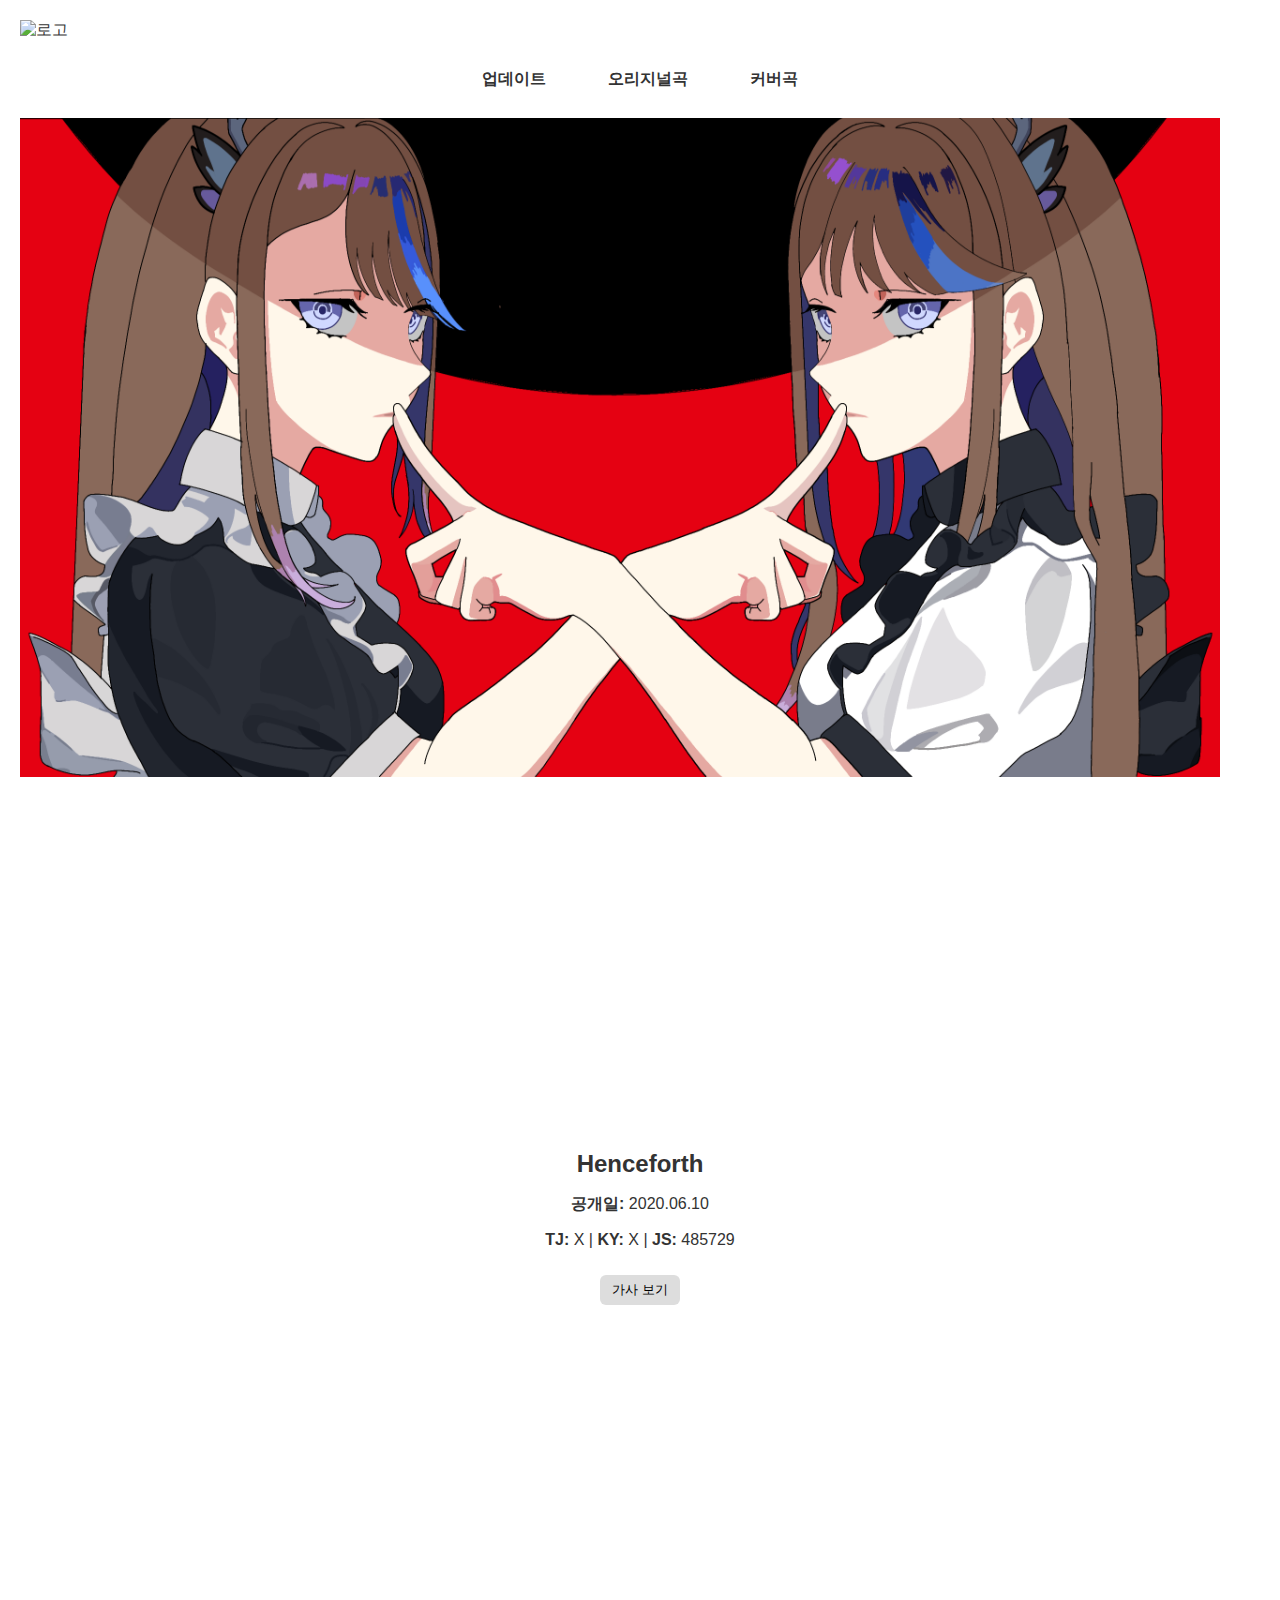
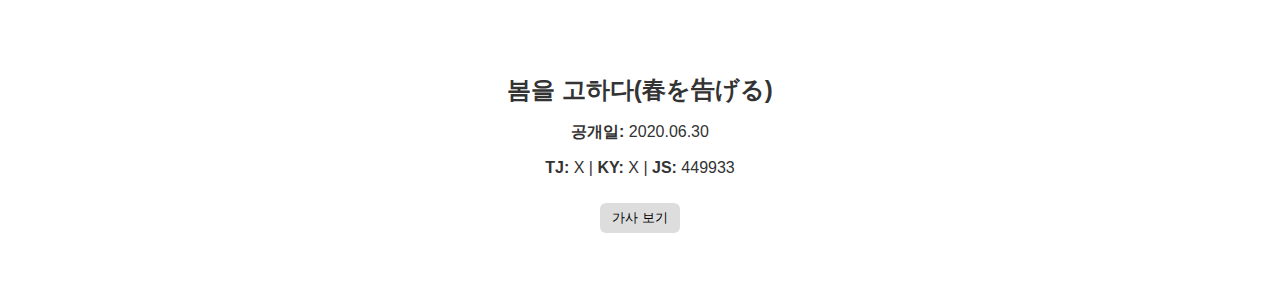
==== hebikaraoke/cover.html @ 1faf4669 "Add files via upload" ====
<!DOCTYPE html>
<html lang="ko">
<head>
  <meta charset="UTF-8" />
  <title>커버곡</title>
  <link rel="stylesheet" href="css/style.css" />
  <script src="js/cover.js" defer></script>
</head>
<body>

  <header>
    <div class="logo">
      <a href="index.html">
        <img src="assets/logo/20250415logo.png" alt="로고">
      </a>
    </div>
    <nav>
      <a href="update.html">업데이트</a>
      <a href="original.html">오리지널곡</a>
      <a href="cover.html">커버곡</a>
    </nav>
    <div class="banner">
      <img src="assets/banner/cover/20250415cover.png" alt="배너">
    </div>
  </header>

  <main id="coverList" class="content"></main>

</body>
</html>
---- hebikaraoke/css/style.css ----
/* css/style.css */

/* 공통 설정 */
body {
  font-family: 'Noto Sans KR', sans-serif;
  padding: 20px;
  margin: 0;
  background-color: #fff;
  color: #333;
}

a {
  text-decoration: none;
  color: inherit;
}

ul {
  list-style: none;
  padding: 0;
  margin: 0;
}

/* 로고 */
.logo img {
  width: 400px;
  height: 100px;
  cursor: pointer;
}

/* 네비게이션 */
nav {
  display: flex;
  justify-content: center;
  gap: 30px;
  margin: 20px 0;
  font-weight: bold;
}

nav a {
  padding: 8px 16px;
  border-radius: 8px;
  transition: background 0.2s;
}

nav a:hover {
  background-color: #f0f0f0;
}

/* 배너 */
.banner img {
  width: 100%;
  max-width: 1200px;
  height: auto;
  user-select: none;
  pointer-events: none;
}

/* 메인 콘텐츠 (index.html 전용) */
.main-content {
  text-align: center;
  margin-top: 40px;
}

.main-content h1 {
  font-size: 36px;
  margin-bottom: 10px;
}

.main-content p {
  font-size: 18px;
  color: #555;
}

.main-updates {
  margin-top: 50px;
  text-align: center;
}

.main-updates h2 {
  font-size: 28px;
  margin-bottom: 10px;
}

.update-list li {
  margin: 5px 0;
}

/* 테이블 스타일 */
table {
  width: 100%;
  max-width: 1000px;
  margin: 20px auto;
  border-collapse: collapse;
}

th, td {
  border: 1px solid #ddd;
  padding: 10px;
  text-align: center;
}

/* 커버곡 스타일 */
.cover-song {
  margin: 40px auto;
  max-width: 800px;
  text-align: center;
}

.cover-song iframe {
  width: 100%;
  max-width: 560px;
  height: 315px;
}

.cover-song h2 {
  margin: 10px 0;
}

.cover-song .toggle-lyrics {
  margin-top: 10px;
  padding: 6px 12px;
  border: none;
  background-color: #ddd;
  border-radius: 6px;
  cursor: pointer;
}

.cover-song .lyrics {
  background-color: #f9f9f9;
  padding: 10px;
  white-space: pre-wrap;
  border-radius: 6px;
  margin-top: 10px;
}

/* 업데이트 섹션 */
.update-block {
  margin: 40px auto;
  max-width: 1000px;
  padding: 20px;
  border: 1px solid #eee;
  border-radius: 10px;
  background-color: #fafafa;
}

.update-block h2 {
  font-size: 24px;
  margin-bottom: 15px;
}
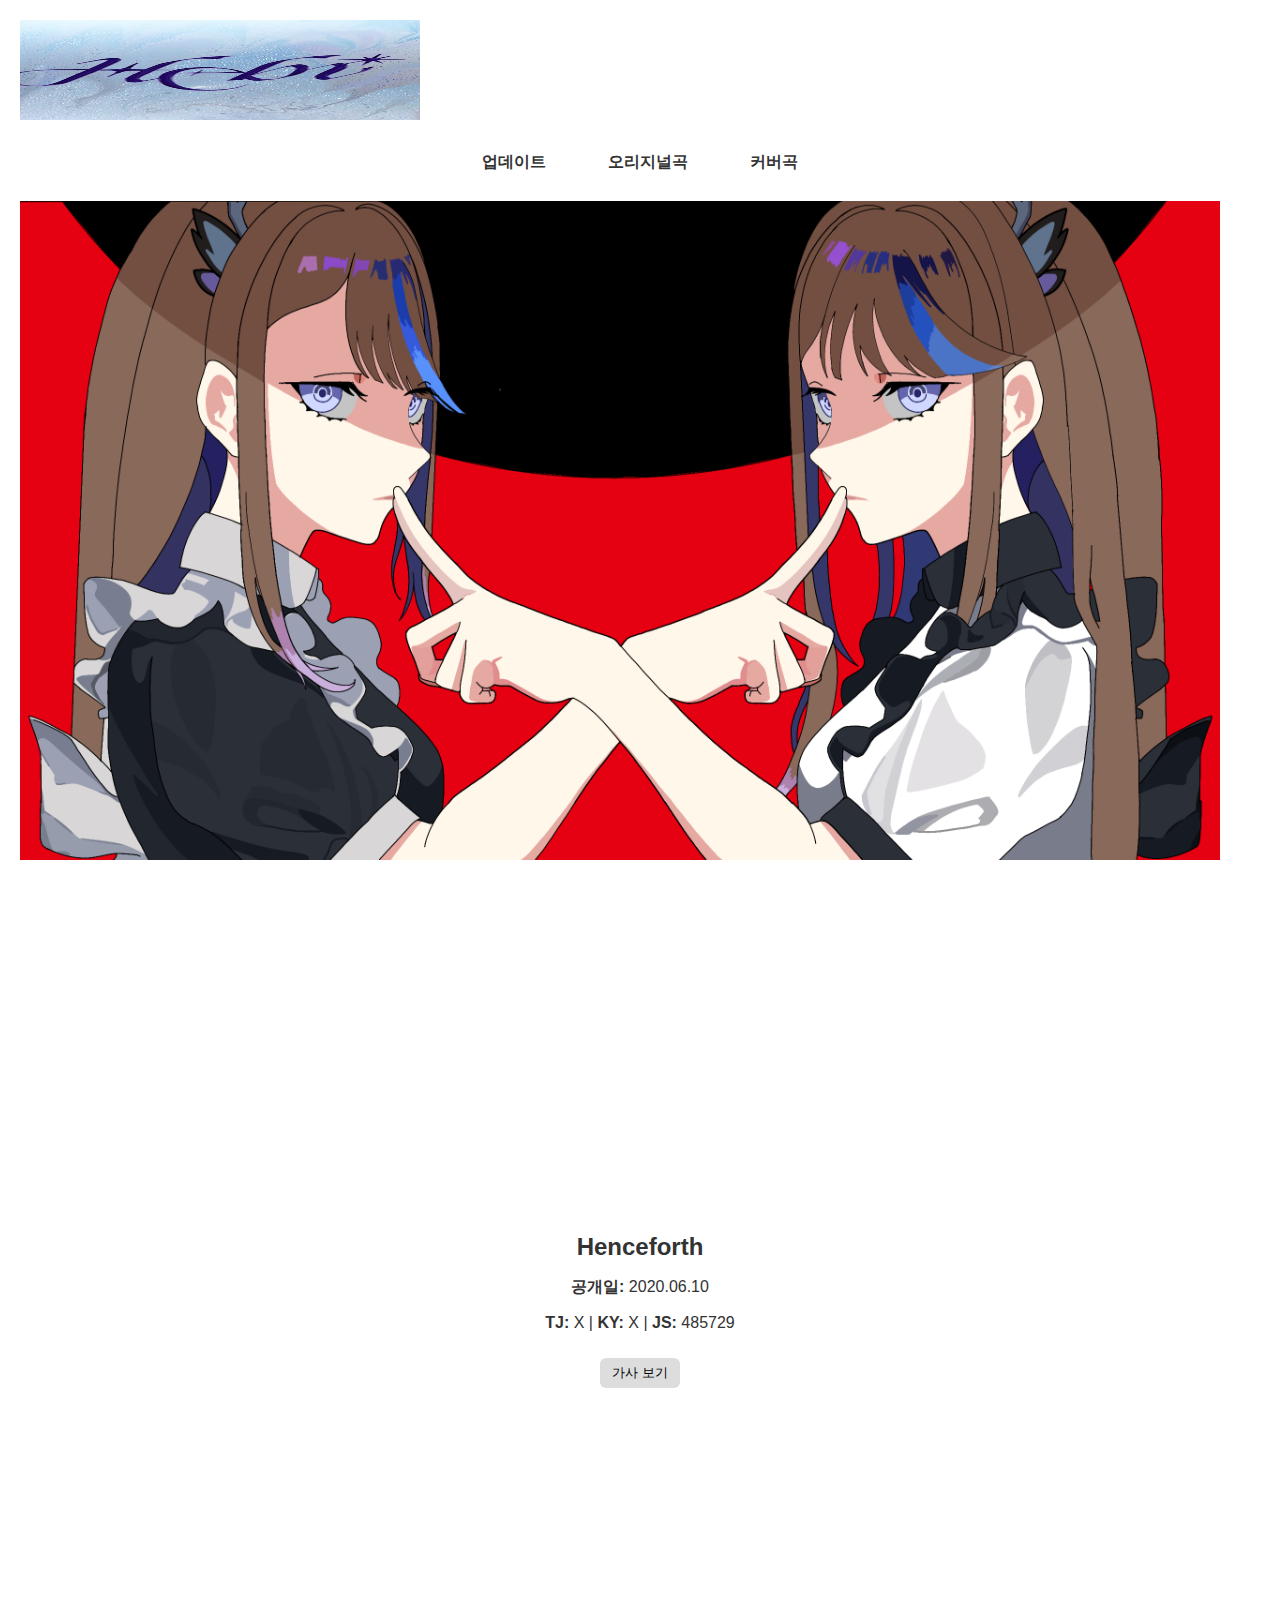
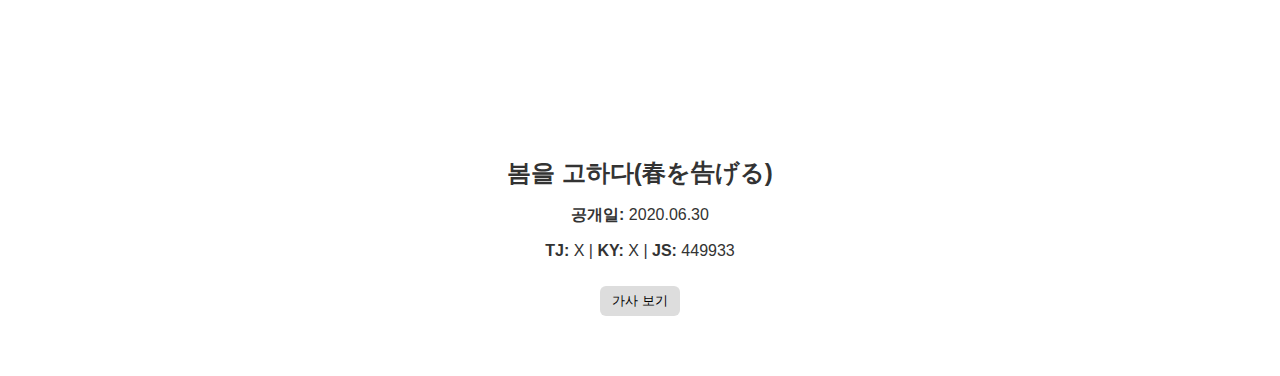
==== commit cf43bf99: "Update cover.html" ====
--- a/hebikaraoke/cover.html
+++ b/hebikaraoke/cover.html
@@ -11,7 +11,7 @@
   <header>
     <div class="logo">
       <a href="index.html">
-        <img src="assets/logo/20250415logo.png" alt="로고">
+        <img src="assets/logo/20250415logo.jpg" alt="로고">
       </a>
     </div>
     <nav>
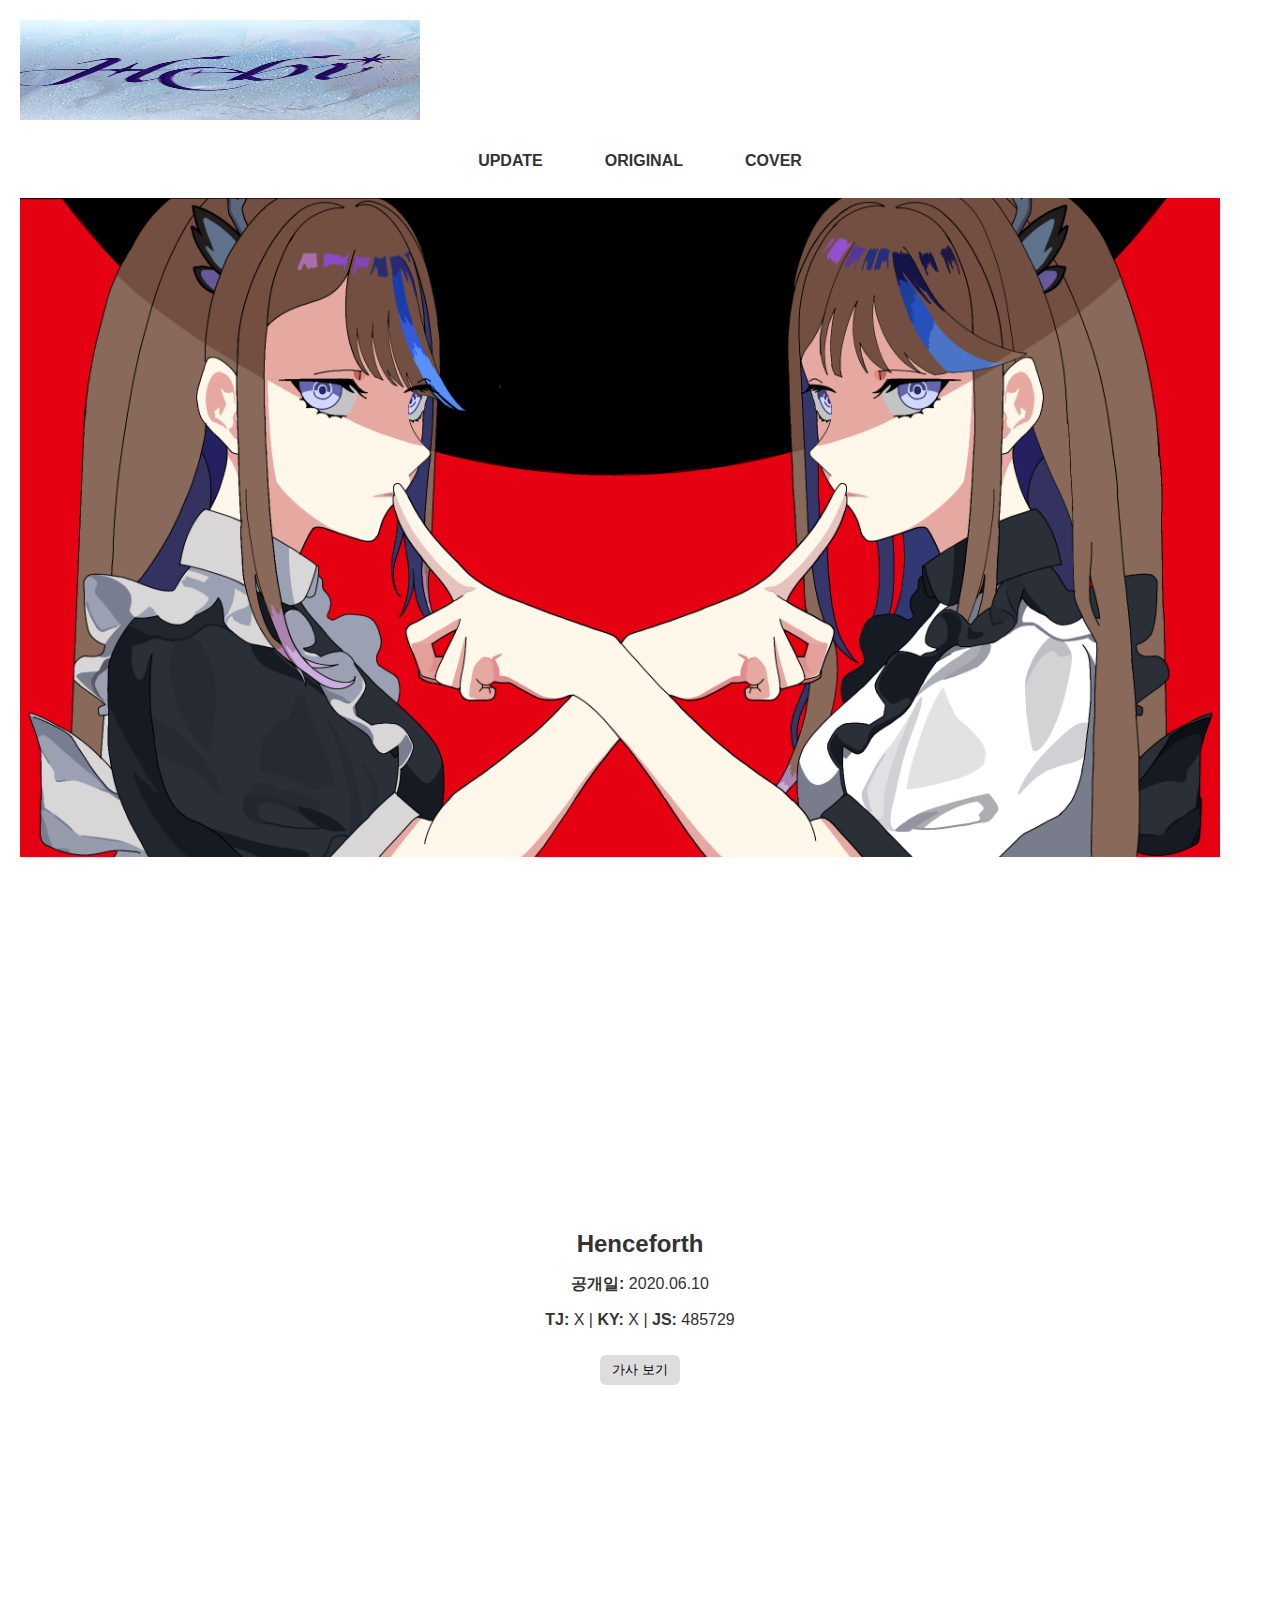
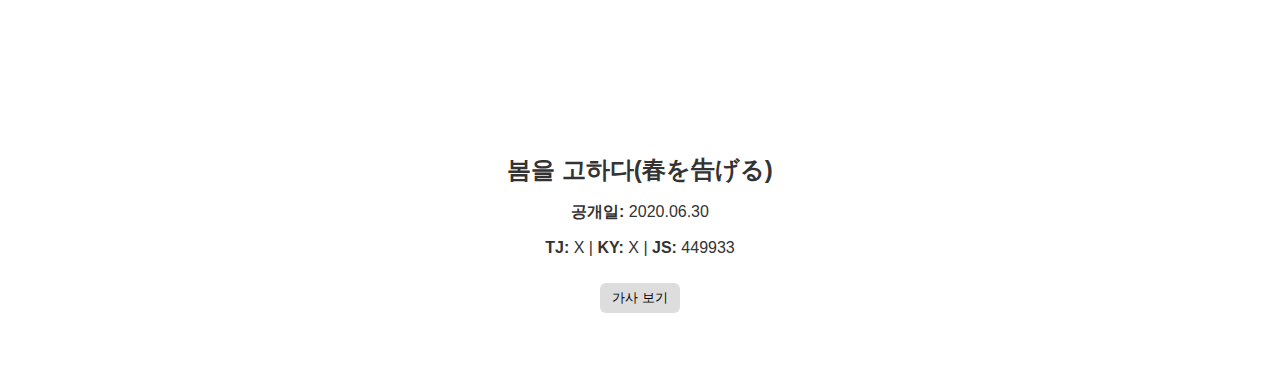
==== commit 4c0491c4: "cover.html 업데이트" ====
--- a/hebikaraoke/cover.html
+++ b/hebikaraoke/cover.html
@@ -15,12 +15,12 @@
       </a>
     </div>
     <nav>
-      <a href="update.html">업데이트</a>
-      <a href="original.html">오리지널곡</a>
-      <a href="cover.html">커버곡</a>
+      <a href="update.html">UPDATE</a>
+      <a href="original.html">ORIGINAL</a>
+      <a href="cover.html">COVER</a>
     </nav>
     <div class="banner">
-      <img src="assets/banner/cover/20250415cover.png" alt="배너">
+      <img src="assets/banner/cover/20250415cover.png" alt="커버곡 배너" />
     </div>
   </header>
 
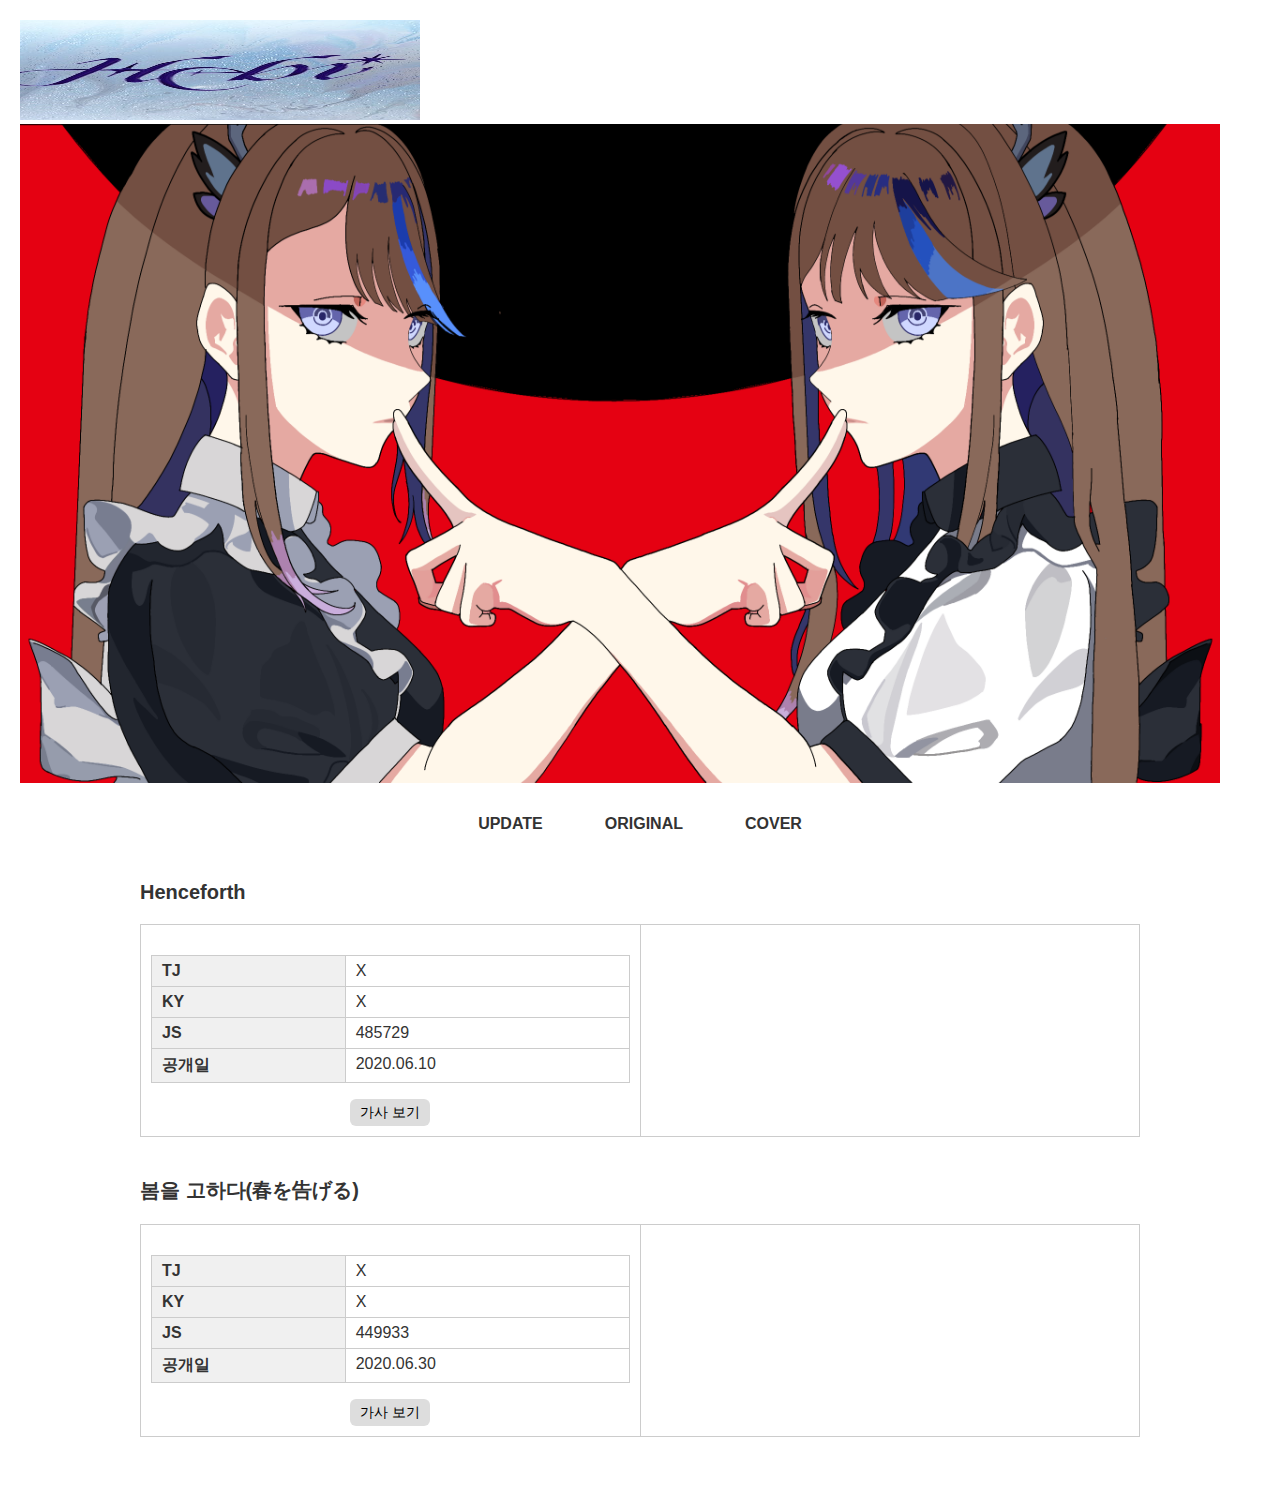
==== commit 445f5ad4: "Update cover.html" ====
--- a/hebikaraoke/cover.html
+++ b/hebikaraoke/cover.html
@@ -2,7 +2,7 @@
 <html lang="ko">
 <head>
   <meta charset="UTF-8" />
-  <title>커버곡</title>
+  <title>COVER</title>
   <link rel="stylesheet" href="css/style.css" />
   <script src="js/cover.js" defer></script>
 </head>
@@ -14,14 +14,14 @@
         <img src="assets/logo/20250415logo.jpg" alt="로고">
       </a>
     </div>
+    <div class="banner">
+      <img src="assets/banner/cover/20250415cover.png" alt="커버곡 배너" />
+    </div>
     <nav>
       <a href="update.html">UPDATE</a>
       <a href="original.html">ORIGINAL</a>
       <a href="cover.html">COVER</a>
     </nav>
-    <div class="banner">
-      <img src="assets/banner/cover/20250415cover.png" alt="커버곡 배너" />
-    </div>
   </header>
 
   <main id="coverList" class="content"></main>
--- a/hebikaraoke/css/style.css
+++ b/hebikaraoke/css/style.css
@@ -147,3 +147,117 @@
   font-size: 24px;
   margin-bottom: 15px;
 }
+
+/* 오리지널곡 테이블 스타일 */
+#original-song-container {
+  margin: 40px auto;
+  max-width: 1000px;
+  overflow-x: auto;
+}
+
+.song-table {
+  width: 100%;
+  border-collapse: collapse;
+  text-align: center;
+}
+
+.song-table th, .song-table td {
+  border: 1px solid #ccc;
+  padding: 12px;
+}
+
+.song-table th {
+  background-color: #f0f0f0;
+  font-weight: bold;
+}
+
+.song-table iframe {
+  max-width: 100%;
+  height: auto;
+}
+
+.song-table .toggle-lyrics {
+  margin-top: 6px;
+  padding: 4px 10px;
+  border: none;
+  background-color: #ddd;
+  border-radius: 6px;
+  cursor: pointer;
+  font-size: 0.9em;
+}
+
+.song-table .lyrics {
+  background-color: #f9f9f9;
+  padding: 8px;
+  white-space: pre-wrap;
+  border-radius: 6px;
+  margin-top: 6px;
+  display: block;
+}
+
+.song-entry {
+  margin: 40px auto;
+  max-width: 1000px;
+}
+
+.song-title {
+  font-size: 20px;
+  font-weight: bold;
+  margin-bottom: 10px;
+}
+
+.song-table {
+  width: 100%;
+  border-collapse: collapse;
+}
+
+.song-table td {
+  vertical-align: top;
+  padding: 10px;
+}
+
+.info-cell {
+  width: 50%;
+}
+
+.video-cell {
+  width: 50%;
+  text-align: center;
+}
+
+.info-table {
+  width: 100%;
+  border: 1px solid #ccc;
+  border-collapse: collapse;
+  margin-bottom: 10px;
+}
+
+.info-table th,
+.info-table td {
+  border: 1px solid #ccc;
+  padding: 6px 10px;
+  text-align: left;
+}
+
+.toggle-lyrics {
+  margin-top: 10px;
+  padding: 6px 12px;
+  border: none;
+  background-color: #ddd;
+  border-radius: 6px;
+  cursor: pointer;
+}
+
+.lyrics {
+  background-color: #f9f9f9;
+  padding: 10px;
+  white-space: pre-wrap;
+  border-radius: 6px;
+  margin-top: 10px;
+}
+
+.no-video {
+  color: #888;
+  font-style: italic;
+  padding: 20px;
+}
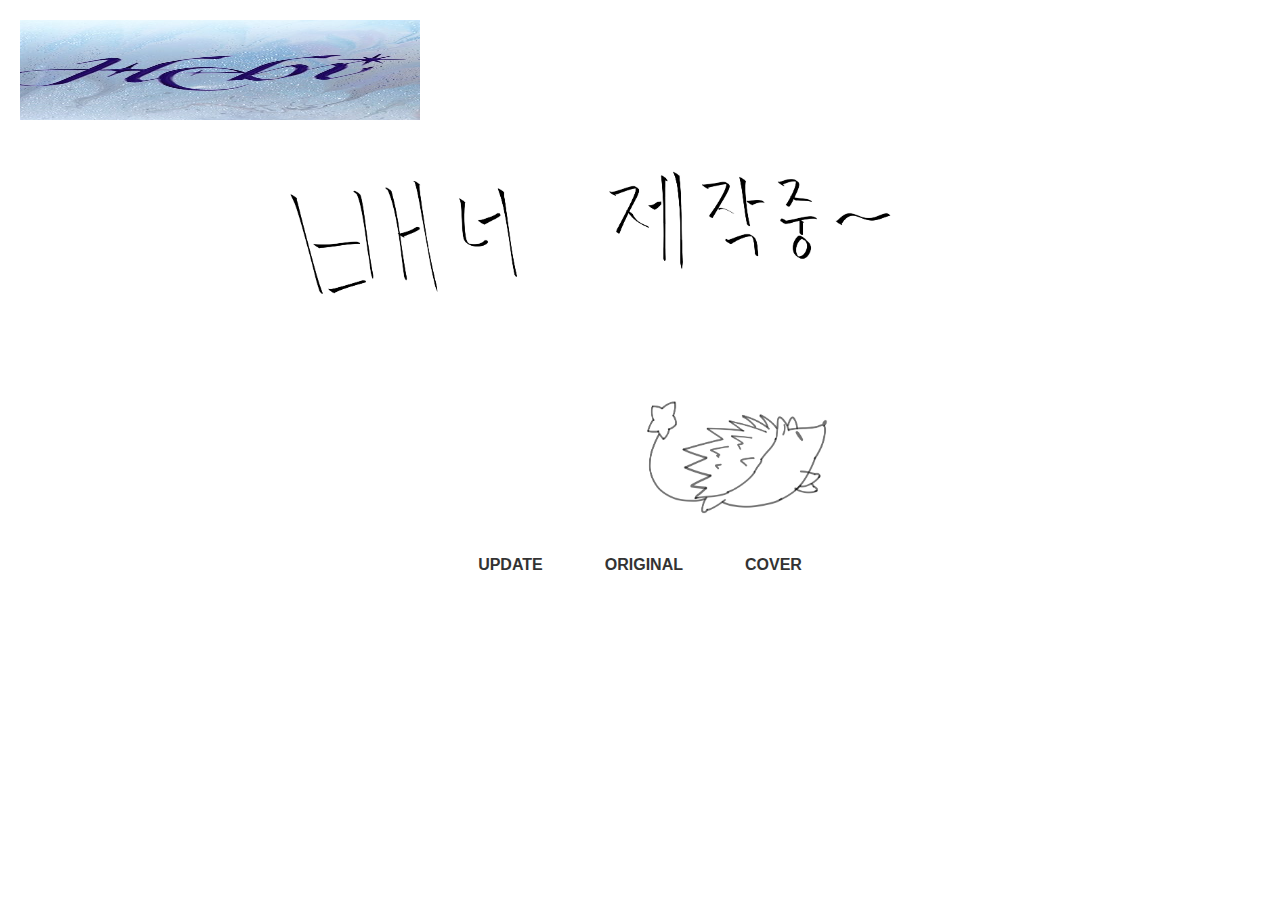
==== commit 657cbdeb: "Update cover.html" ====
--- a/hebikaraoke/cover.html
+++ b/hebikaraoke/cover.html
@@ -15,7 +15,7 @@
       </a>
     </div>
     <div class="banner">
-      <img src="assets/banner/cover/20250415cover.png" alt="커버곡 배너" />
+      <img src="assets/banner/cover/20250418cover.png" alt="커버곡 배너" />
     </div>
     <nav>
       <a href="update.html">UPDATE</a>
